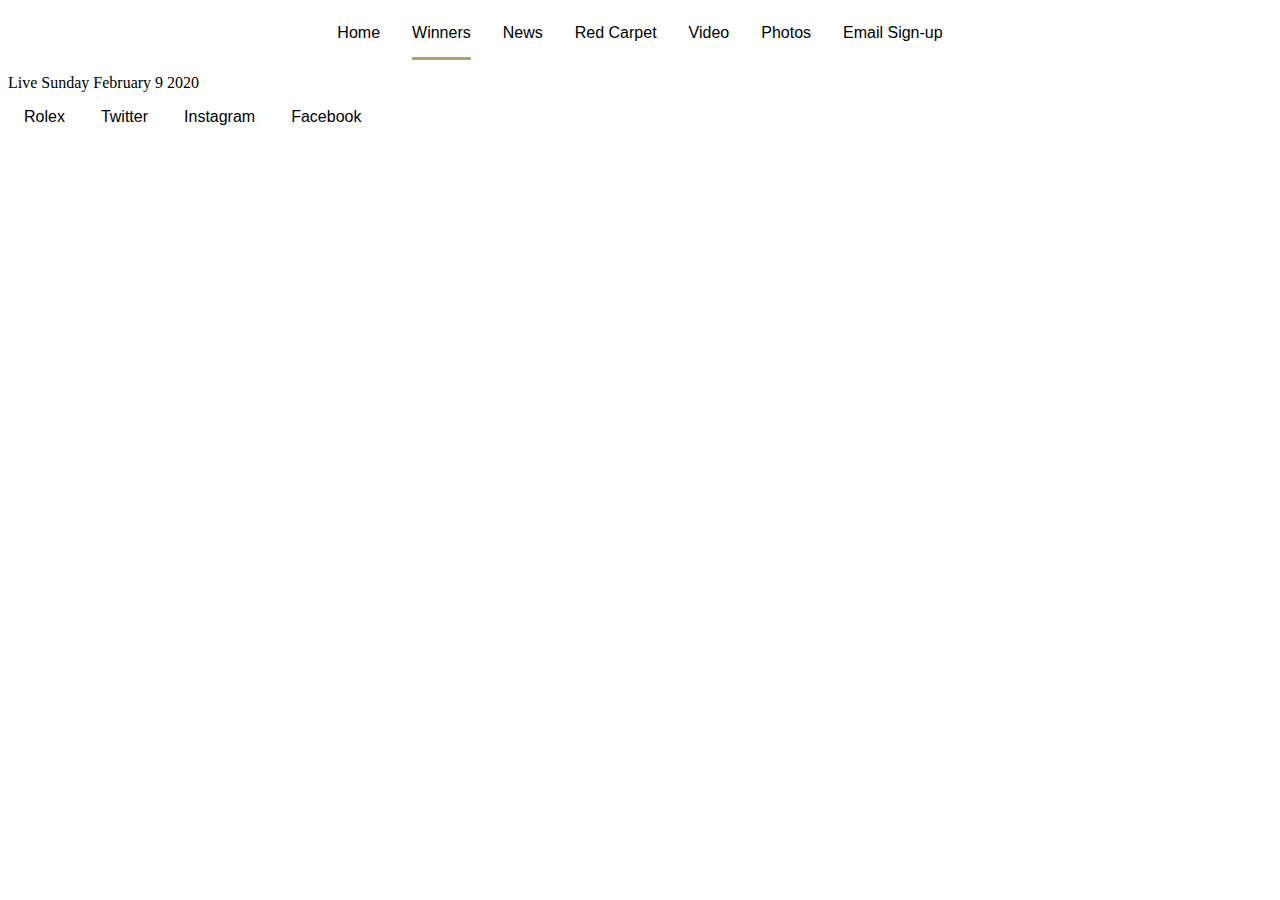
==== winners.html @ 6b277536 "24-09-19 Oscars" ====
<!DOCTYPE html>
<html lang="en">

<head>
    <meta charset="UTF-8">
    <title>Frontend Development | Oscars</title>
    <link rel="stylesheet" href="styles/style.css">
    <meta name="viewport" content="width=device-width">
</head>

<body>
    <header>
        <nav>

            <ul id="mainNav">
<!--
                <li><a href=""><img src="" alt="">ABC</a></li>
                <li><a href="">OSCARS</a></li>
-->
                <li><a href="index.html">Home</a></li>
                <li><a href="winners.html" id="active">Winners</a></li>
                <li><a href="news.html">News</a></li>
                <li><a href="redCarpet.html">Red Carpet</a></li>
                <li><a href="video.html">Video</a></li>
                <li><a href="photos.html">Photos</a></li>
                <li><a href="emailsignup.html">Email Sign-up</a></li>
            </ul>
        </nav>
    </header>

    <section id="highFooter">
        <p>
            Live Sunday February 9 2020
        </p>
        <a href="#">Rolex</a>
        <a href="#">Twitter</a>
        <a href="#">Instagram</a>
        <a href="#">Facebook</a>
    </section>

</body>

</html>
---- styles/style.css ----
@media only screen and (max-width: 8000px) {

    body {
/*        background-color: black;*/
    }



    /*    START Header + Nav           */
    nav {}

    #mainNav {
        background-color: white;
        list-style: none;
        margin: 0px;
        padding: 1rem; /* =16px */

        display: flex;
        justify-content: center;
    }

   a {
        font-family: "Helvetica Neue", Helvetica, Arial, sans-serif;
        font-size: 1em;
        padding-bottom: 1rem;
        margin: 1rem;
        text-decoration: none;
        color: black;
    }

    a:hover {
        color: #b7a261;
    }

/*
    li:first-of-type,
    li:nth-of-type(2) {
        padding: auto;
    }
*/

    #active {
        border-bottom: 3px solid #b7a261;
    }

    #highfooter {
        background-color: red;
        display: flex;
        justify-content: center;
    }

/*    END Header + Footer                 */






/*    START First News Grid               */

    #news-grid {
        margin-left: auto;
        margin-right: auto;
        width: 70rem;
        padding: 0;

        display: grid;
        grid-template-columns: repeat(4, 1fr);
        grid-auto-rows: 15rem;

        list-style: none;
        background-color: red;
        font-size: 1rem;
        color: red;
    }

    #grid-item-large {
        grid-column: 1 / 3;
        grid-row: 1 / 3;

        background-image: url(https://ichef.bbci.co.uk/news/660/cpsprodpb/C267/production/_105776794_oscars_index_reuters_1.jpg);
        background-repeat: no-repeat;
        background-size: 53.5rem;
        background-position: center center;
    }

    #grid-item {
        background-repeat: no-repeat;

        text-align: center;
    }


/*    START Background Images News Grid    */
    #grid-item-one {
        background-repeat: no-repeat;
        background-image: url(https://drraa3ej68s2c.cloudfront.net/wp-content/uploads/2019/07/22194026/2f0c7e604b72a123ac428d8c5926eed269f41ff8012437d42bb60bc1906d8c9d-770x443.png);
        background-size: 28rem;
        background-position: center center;

        text-align: center;
    }

    #grid-item-two {
        background-repeat: no-repeat;
        background-image: url(https://celebmafia.com/wp-content/uploads/2019/02/constance-wu-oscars-2019-red-carpet-2.jpg);
        background-size: 18rem;
        background-position: center top;

        text-align: center;
    }

    #grid-item-three {
        background-repeat: no-repeat;
        background-image: url(https://drraa3ej68s2c.cloudfront.net/wp-content/uploads/2019/02/25121027/eb8f1218d3182ee73eb22ec36ec32f2ae0301c798ace073805e106547b1a5653-770x443.jpg);
        background-size: 26.2rem;
        background-position: center center;

        text-align: center;
    }

    #grid-item-four {
        background-repeat: no-repeat;
        background-image: url(https://drraa3ej68s2c.cloudfront.net/wp-content/uploads/2019/02/24201949/7478b724e69ac8d7c3dd6206f07c0d1e45c48a2de6dac846c8c76ec0e6bd76e2-770x443.jpg);
        background-size: 28rem;
        background-position: center center;

        text-align: center;
    }

/*    END Background Images News Grid       */


/*    END First News Grid                   */



/*    START List Items                      */

    .article {
        margin: 0% 22%;
    }

    p {
        display: flex;

    }

    img {
        width: 45%;
        height: 10%;
        max-width: 17rem;

        margin-right: 2rem;
    }

    .banner {
        background-image: url(https://drraa3ej68s2c.cloudfront.net/wp-content/uploads/2019/02/24205822/5b99b08e1492a999fd3d4dba38e83c56b056472509095f1870630ee935f8d5fd-1170x292.jpg);
        background-repeat: no-repeat;

        padding: 9rem 0rem 0rem;

        margin: 1rem 10%;

        color: white;
    }

    .second {
        background-image: url(https://static.wixstatic.com/media/1fb481_ed9a03c8dc014f60ba65672c9274359e~mv2.jpg);
        background-position: center center;
        background-size: cover;

    }

    #banner-link {
        background-color: white;
        border-radius: 2em;
        padding: .6rem 2.6rem;
        color: #b7a261;
        text-transform: uppercase;

    }



}

@media only screen and (max-width: 700px) {}
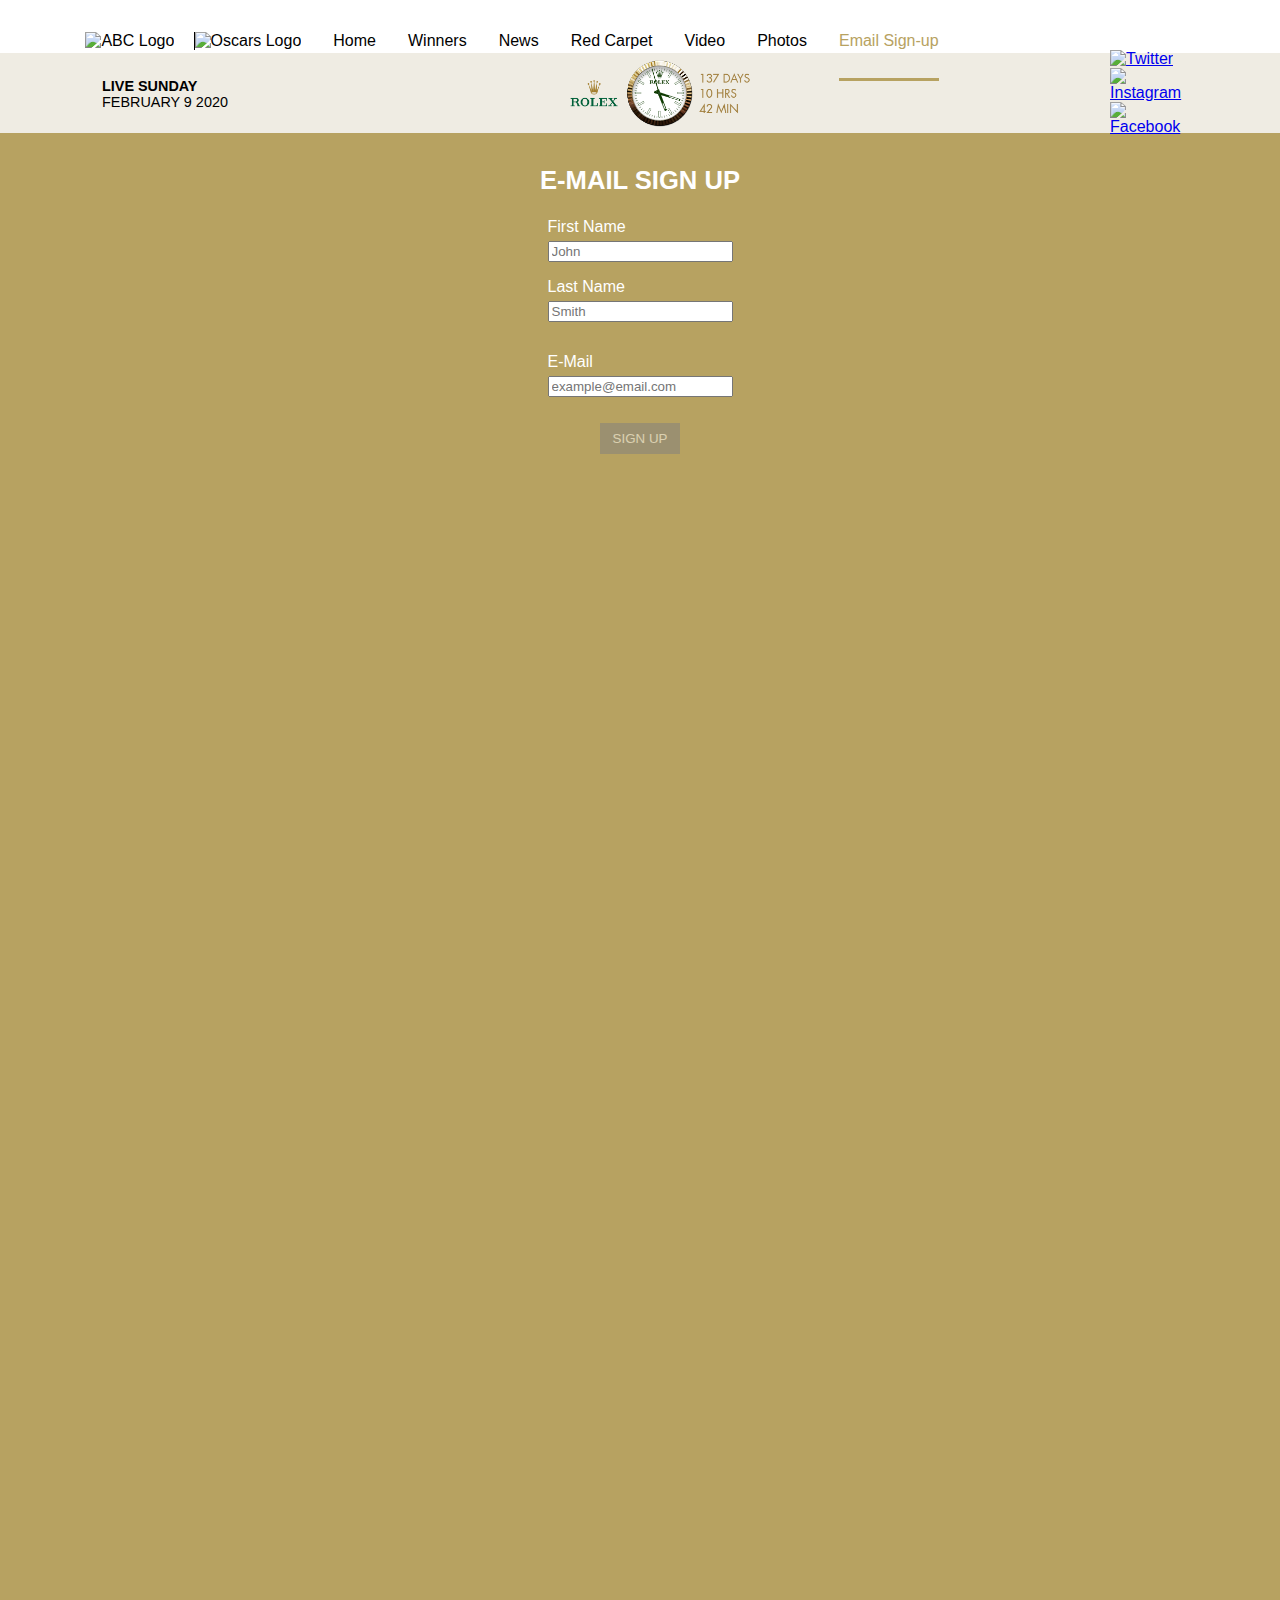
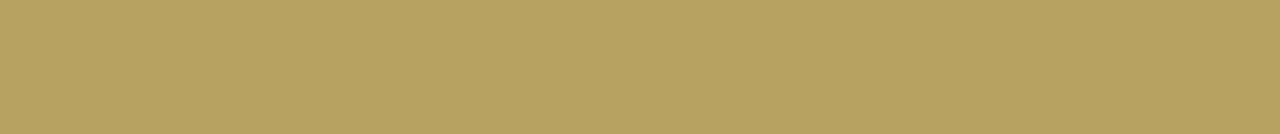
==== commit e50a67fb: "Eindoplevering Front-End Development" ====
--- a/winners.html
+++ b/winners.html
@@ -5,38 +5,96 @@
     <meta charset="UTF-8">
     <title>Frontend Development | Oscars</title>
     <link rel="stylesheet" href="styles/style.css">
-    <meta name="viewport" content="width=device-width">
+    <meta name="viewport" content="width=device-width, initial-scale=1">
 </head>
 
 <body>
     <header>
-        <nav>
+        <nav id="navigation">
+            <ul>
+                <li><a href="#"><img src="https://vignette.wikia.nocookie.net/logopedia/images/9/9e/ABC_Logo_%282007%29.png/revision/latest?cb=20190328200910" alt="ABC Logo"></a></li>
+                <li><a href="#"><img src="https://www.sccpre.cat/png/big/105/1056790_oscar-logo-png.png" alt="Oscars Logo"></a></li>
 
-            <ul id="mainNav">
-<!--
-                <li><a href=""><img src="" alt="">ABC</a></li>
-                <li><a href="">OSCARS</a></li>
--->
-                <li><a href="index.html">Home</a></li>
-                <li><a href="winners.html" id="active">Winners</a></li>
-                <li><a href="news.html">News</a></li>
-                <li><a href="redCarpet.html">Red Carpet</a></li>
-                <li><a href="video.html">Video</a></li>
-                <li><a href="photos.html">Photos</a></li>
-                <li><a href="emailsignup.html">Email Sign-up</a></li>
+                <li><a href="index.html" class="" >Home</a></li>
+                <li><a href="#" class="">Winners</a></li>
+                <li><a href="#" class="">News</a></li>
+                <li><a href="#" class="">Red Carpet</a></li>
+                <li><a href="#" class="">Video</a></li>
+                <li><a href="#" class="">Photos</a></li>
+                <li><a href="winners.html" class="active">Email Sign-up</a></li>
+
             </ul>
+
+            <a href="#"><img src="https://vignette.wikia.nocookie.net/logopedia/images/9/9e/ABC_Logo_%282007%29.png/revision/latest?cb=20190328200910" alt="ABC Logo"></a>
+            <a href="#"><img src="https://www.sccpre.cat/png/big/105/1056790_oscar-logo-png.png" alt="Oscars Logo"></a>
+
+            <button><img src="https://static.thenounproject.com/png/703781-200.png" alt="Hamburger Menu"></button>
+
+
+
         </nav>
+
+        <footer id="top-footer">
+            <h3>Next Show, Rolex Countdown, Social Media</h3>
+
+            <article>
+                <header>
+                    <h4>Live Sunday</h4>
+                </header>
+                <footer>
+                    <h5>February 9 2020</h5>
+                </footer>
+            </article>
+
+            <article>
+                <header>
+                    <p><a href="#"><img src="images/rolex_countdown.png" alt="Rolex Countdown"></a></p>
+
+                </header>
+
+            </article>
+
+            <article>
+                <header>
+                    <h4>Social Media</h4>
+                    <a href="#"><img src="https://oscar.go.com/images/twitter-hover.svg" alt="Twitter"></a>
+                    <a href="#"><img src="https://oscar.go.com/images/instagram-hover.svg" alt="Instagram"></a>
+                    <a href="#"><img src="https://oscar.go.com/images/fb-hover.svg" alt="Facebook"></a>
+                </header>
+
+            </article>
+
+        </footer>
+
     </header>
 
-    <section id="highFooter">
-        <p>
-            Live Sunday February 9 2020
-        </p>
-        <a href="#">Rolex</a>
-        <a href="#">Twitter</a>
-        <a href="#">Instagram</a>
-        <a href="#">Facebook</a>
-    </section>
+    <main>
+
+        <form action="#">
+            <h1>E-Mail Sign Up</h1>
+            <fieldset>
+                <legend>Personalia</legend>
+                <label for="name">First Name</label>
+                <input id="name" type="text" placeholder="John" required>
+
+                <label for="surname">Last Name</label>
+                <input id="surname" type="text" placeholder="Smith" required>
+                <p><img src="http://tasputra.com/wp-content/uploads/2015/05/tick-mark-clip-art-346471.png" alt="Your Name Satisfies Our Conditions"></p>
+            </fieldset>
+
+            <fieldset>
+                <legend>E-mail</legend>
+                <label for="mail">E-Mail</label>
+                <input id="mail" type="email" placeholder="example@email.com" required>
+                <p><img src="http://tasputra.com/wp-content/uploads/2015/05/tick-mark-clip-art-346471.png" alt="Your E-Mail Satisfies Our Conditions"></p>
+
+            </fieldset>
+
+            <button>Sign Up</button>
+
+        </form>
+
+    </main>
 
 </body>
 
--- a/styles/style.css
+++ b/styles/style.css
@@ -1,72 +1,697 @@
-@media only screen and (max-width: 8000px) {
+/* First Mobile View */
+@media only screen and (min-width: 23.4rem) {
 
     body {
-/*        background-color: black;*/
-    }
-
-
-
-    /*    START Header + Nav           */
-    nav {}
-
-    #mainNav {
+/*        background-color: grey;*/
+        margin: 0;
+        font-family: "Helvetica Neue", Helvetica, Arial, sans-serif;
+    }
+
+
+
+    /*  -  TOP NAVIGATION  -  */
+
+    nav#navigation > ul {
         background-color: white;
         list-style: none;
-        margin: 0px;
-        padding: 1rem; /* =16px */
-
+
+        margin: 1em 0em 0em 0em;
+        padding: 1rem 1rem 0rem; /* =16px */
+
+        display: flex;
+        justify-content: flex-start;
+      display: none;
+    }
+
+    nav#navigation > ul.dropdown {
+        display: block;
+
+        position: absolute;
+        right: 0;
+        top: 2.5rem;
+        z-index: 1;
+
+        width: 20rem;
+        height: 100%;
+    }
+
+    nav#navigation > ul.dropdown > li {
+        font-size: 2rem;
+        padding: 1.5rem 1.5rem 1rem 0rem;
+        margin: 1rem 1rem 0rem 0rem;
+
+        border-top: .001rem solid #D3D3D3;
+
+
+    }
+
+    nav#navigation > ul > li:first-of-type {
+        display: none;
+    }
+
+    nav#navigation > ul > li:nth-of-type(2) {
+        display: none;
+    }
+
+
+    /*  -  Hamburger menu  -  */
+    nav#navigation > button {
+        margin-left: 85%;
+        margin-top: 0rem;
+
+        background: none;
+        border: none;
+    }
+
+    nav#navigation > button img {
+        width: 5rem;
+    }
+
+
+    /*  -  Nav Items visual  -  */
+    nav#navigation > ul > li > a {
+        font-family: "Helvetica Neue", Helvetica, Arial, sans-serif;
+        font-size: 1rem;
+        padding-bottom: 1.8rem;
+        margin: 2rem 1rem 0em;
+        text-decoration: none;
+        color: black;
+    }
+
+    nav#navigation > ul > li > a.active {
+        color: #b7a261;
+
+        border-bottom: .24rem solid #b7a261;
+    }
+
+
+    /*  -  Logo's in Navigation  -  */
+    nav#navigation > a:first-of-type > img {
+        position: absolute;
+        top: 1.5rem;
+        left: ;
+
+        width: 2.1em;
+        border-right: 1px solid;
+        border-right-width: thin;
+        padding-right: 1.5rem;
+        margin-left: 1rem;
+    }
+
+    nav#navigation > a:nth-of-type(2) > img {
+        position: absolute;
+        top: -.2rem;
+        left: 3.5rem;
+        z-index: -1;
+
+        width: 10em;
+        margin-left: 1rem;
+        margin-top: 1rem;
+    }
+
+
+
+
+
+    /*  -  TOP FOOTER (Next Show, Rolex, Social Media)  -  */
+    footer#top-footer {
         display: flex;
         justify-content: center;
-    }
-
-   a {
-        font-family: "Helvetica Neue", Helvetica, Arial, sans-serif;
-        font-size: 1em;
-        padding-bottom: 1rem;
-        margin: 1rem;
+        flex-direction: row;
+        align-items: center;
+
+        background-color: #efece3;
+
+        height: 4rem;
+
+        margin-top: 0.2rem;
+
+    }
+
+    footer#top-footer > h3 {
+        display: none;
+    }
+
+    footer#top-footer > article {
+/*        padding: 0rem 1.5rem;*/
+    }
+
+    footer#top-footer > article:first-of-type {
+        margin-left: 1rem;
+    }
+
+    footer#top-footer > article:nth-of-type(2) {
+        margin-left: auto;
+        margin-right: 1rem;
+    }
+
+    footer#top-footer > article:nth-of-type(3) {
+        display: none;
+    }
+
+    footer#top-footer > article:first-of-type > header > h4 {
+        margin-top: 1.8em;
+        font-family: "Helvetica Neue", Helvetica, Arial, sans-serif;
+        text-transform: uppercase;
+
+        font-size: .9rem
+
+    }
+
+    footer#top-footer > article:first-of-type > footer > h5 {
+        margin-top: -1.3em;
+        font-family: "Helvetica Neue", Helvetica, Arial, sans-serif;
+        font-weight: 100;
+        font-size: .9em;
+        text-transform: uppercase;
+    }
+
+    footer#top-footer > article:nth-of-type(2) > header > p > a > img {
+        margin-top: 0.3em;
+        width: 9em;
+    }
+
+    /*  -  Top Footer Display None's  -  */
+    footer#top-footer > article:nth-of-type(2) > header > h4 {
+        display: none;
+    }
+
+    footer#top-footer > article:nth-of-type(3) > header > h4 {
+        display: none;
+    }
+
+
+
+
+
+
+    /*  -  NEWS GRID  -  */
+    main#articles > header > h2 {
+        display: none;
+    }
+
+    main#articles > ul {
+        margin: 0 auto;
+        padding: 0;
+
+        display: grid;
+        grid-template-columns: repeat(4, fr);
+        grid-auto-rows: 18rem;
+
+        list-style: none;
+        font-size: 1rem;
+        color: red;
+    }
+
+    main#articles > ul > li {
+        position: relative;
+    }
+
+    /*  -  Grid Items  -  */
+    main#articles > ul > li:first-of-type {
+        grid-column: 1 / 3;
+        grid-row: 1 / 3;
+
+        background-image: url(https://drraa3ej68s2c.cloudfront.net/wp-content/uploads/2019/02/24211538/4a6b018959943c8d25cb3cd550c824d92bade2da08da70974bad162611f6543b-585x585.jpg);
+        background-repeat: no-repeat;
+        background-size: cover;
+        background-position: center center;
+    }
+
+    main#articles > ul > li:nth-of-type(2) {
+        background-repeat: no-repeat;
+        background-image: url(https://drraa3ej68s2c.cloudfront.net/wp-content/uploads/2019/07/22194026/2f0c7e604b72a123ac428d8c5926eed269f41ff8012437d42bb60bc1906d8c9d-770x443.png);
+        background-size: cover;
+        background-position: center center;
+
+        text-align: center;
+
+    }
+
+    main#articles > ul > li:nth-of-type(3) {
+        background-repeat: no-repeat;
+        background-image: url(https://drraa3ej68s2c.cloudfront.net/wp-content/uploads/2019/02/24160240/5b9f87714c95d136de17655657f4891dd0c8ec108b90cbd987364c4596c57d1b-585x585.jpg);
+        background-size: cover;
+        background-position: center top;
+
+        text-align: center;
+
+
+
+    }
+
+    main#articles > ul > li:nth-of-type(4) {
+        background-repeat: no-repeat;
+        background-image: url(https://drraa3ej68s2c.cloudfront.net/wp-content/uploads/2019/02/25121027/eb8f1218d3182ee73eb22ec36ec32f2ae0301c798ace073805e106547b1a5653-770x443.jpg);
+        background-size: cover;
+        background-position: center center;
+
+        text-align: center;
+    }
+
+    main#articles > ul > li:nth-of-type(5) {
+        background-repeat: no-repeat;
+        background-image: url(https://drraa3ej68s2c.cloudfront.net/wp-content/uploads/2019/02/24201949/7478b724e69ac8d7c3dd6206f07c0d1e45c48a2de6dac846c8c76ec0e6bd76e2-770x443.jpg);
+        background-size: cover;
+        background-position: center top;
+
+        text-align: center;
+    }
+
+    /*  -  Grid Item Links  -  */
+    main#articles > ul > li > a {
+        text-decoration: none;
+        color: white;
+        font-family: "Helvetica Neue", Helvetica, Arial, sans-serif;
+        font-size: 1rem;
+
+/*        padding: 14rem 4rem 0rem 0rem;*/
+    }
+
+    main#articles > ul > li:first-of-type > a {
+        text-decoration: none;
+        color: white;
+        font-family: "Helvetica Neue", Helvetica, Arial, sans-serif;
+        font-size: 1.5rem;
+
+        padding: 33rem 19rem 0rem 0rem;
+
+        position: absolute;
+        left: 1.3rem;
+        bottom: 1.2rem;
+    }
+
+    main#articles > ul > li:nth-of-type(2) > a {
+        position: absolute;
+        left: 1rem;
+        bottom: 1rem;
+
+        text-align: left;
+        font-size: 1.2rem;
+        max-width: 90%;
+
+        padding: 14rem 5rem 0rem 0.5rem;
+    }
+
+    main#articles > ul > li:nth-of-type(3) > a {
+        position: absolute;
+        left: 1rem;
+        bottom: 1rem;
+        color: black; /*tijdelijk*/
+
+        text-align: left;
+        font-size: 1.2rem;
+        max-width: 90%;
+
+        padding: 14rem 1rem 0rem 0.5rem;
+    }
+
+    main#articles > ul > li:nth-of-type(4) > a {
+        position: absolute;
+        left: 1rem;
+        bottom: 1rem;
+
+        text-align: left;
+        font-size: 1.2rem;
+        max-width: 90%;
+
+        padding: 14rem 1rem 0rem 0.5rem;
+    }
+
+    main#articles > ul > li:nth-of-type(5) > a {
+        position: absolute;
+        left: 1rem;
+        bottom: 1rem;
+
+        text-align: left;
+        font-size: 1.2rem;
+        max-width: 90%;
+
+        padding: 14rem 2rem 0rem 0.5rem;
+    }
+
+
+    /*  -  Zoom Animation (kind of)  -  */
+
+    main#articles > ul > li:hover {
+        background-size: 35rem;
+
+
+    }
+
+    main#articles > ul > li:first-of-type:hover {
+        background-size: 38rem;
+
+    }
+
+    main#articles > ul > li:nth-of-type(3):hover {
+        background-size: 20rem;
+
+    }
+
+
+
+
+
+    /*  -  OTHER ARTICLES  -  */
+    section#more-articles {
+        margin-top: 4rem;
+
+    }
+
+    section#more-articles > header > h2 {
+        display: none;
+    }
+
+    section#more-articles > article {
+        font-family: "Helvetica Neue", Helvetica, Arial, sans-serif;
+
+        margin: 0rem 0rem 10rem 0rem;
+
+        position: relative;
+        width: 100%;
+    }
+
+    section#more-articles > article:first-of-type {
+        margin-top: -1.5em;
+    }
+
+    section#more-articles > article > footer {
+/*
+        position: absolute;
+        top: 0rem;
+        left: 0rem;
+*/
+        width: 2rem;
+        float: left;
+        width: 3rem;
+
+        padding: 0rem 1rem;
+
+        text-transform: uppercase;
+        text-align: center;
+    }
+
+    section#more-articles > article > p {
+        position: absolute;
+        bottom: -8rem;
+        left: 5rem;
+
+        border-top: 2px solid #b7a261;
+
+        padding-top: .75rem;
+        margin-top: 2rem;
+
+        max-width: 25rem;
+
+    }
+
+    section#more-articles > article:nth-of-type(3) > p {
+        bottom: -9.5rem;
+    }
+
+    section#more-articles > article:nth-of-type(4) > p {
+        bottom: -9.5rem;
+    }
+
+    section#more-articles > article:nth-of-type(5) > p {
+        bottom: -9.5rem;
+    }
+
+    section#more-articles > article:nth-of-type(6) > p {
+        bottom: -9.5rem;
+    }
+
+    section#more-articles > article:nth-of-type(7) > p {
+        bottom: -9.5rem;
+    }
+
+    section#more-articles > article > a {
+        position: absolute;
+        bottom: -7rem;
+        left: 5rem;
+
+        padding: 10rem 0rem 5rem 0rem;
+
+        max-height: 1.5rem;
+
+        text-decoration: none;
+
+        color: black;
+        font-size: 1.3rem;
+        font-family: "Helvetica Neue", Helvetica, Arial, sans-serif;
+
+        max-width: 25rem;
+    }
+
+    section#more-articles > article > a:hover {
+        color: #b7a261;
+    }
+
+    section#more-articles > article > img {
+
+
+        width: 25rem;
+        height: 18.75rem;
+
+/*        margin: 1rem 0rem;*/
+
+        border-bottom: 4px solid #b7a261;
+    }
+
+
+
+
+
+    /*    Form - Bron: Joost Faber, Codepen.io   */
+
+    form {
+        display: flex;
+        flex-direction: column;
+
+        transition: all .5s;
+
+        padding: 1rem 8rem;
+
+        background-color: antiquewhite;
+        color: white;
+
+
+    }
+
+    form:invalid {
+        background-color: #b7a261;
+    }
+
+    form:valid {
+        color: black;
+    }
+
+    form > h1 {
+        align-self: center;
+
+        text-align: center;
+        text-transform: uppercase;
+        font-size: 1.6rem;
+
+        max-width: 16rem;
+
+    }
+
+    form > fieldset {
+        border: none;
+        width: 10rem;
+
+        align-self: center;
+    }
+
+    form > fieldset > legend {
+        display: none;
+    }
+
+    form > fieldset > input {
+        margin-top: .3rem;
+        margin-bottom: 1rem;
+    }
+
+    form > fieldset > p {
+        margin-top: -.5rem;
+    }
+
+    form > fieldset > p > img {
+        width: 1rem;
+    }
+
+    form > fieldset:invalid > p {
+        display: none;
+    }
+
+    form > fieldset:valid > p {
+        display: block;
+        padding: .25rem;
+    }
+
+    input:focus {
+        transform: scale(1.02, 1.02);
+    }
+
+    input::placeholder {
+        color: rgba(0,0,0,.25)
+        font-style: italic;
+    }
+
+    form button {
+        display: block;
+
+        opacity: .5;
+        width: 5rem;
+        padding: 0.5rem 0rem;
+        background-color: grey;
+
+        border: none;
+
+        align-self: center;
+    }
+
+    form:valid button {
+        display: block;
+        opacity: 1;
+        background-color: #b7a261;
+
+        border-bottom: .1rem solid rgba(0,0,0,.3);
+        border-right: .1rem solid rgba(0,0,0,.3);
+
+    }
+
+    form:valid button:hover {
+        transition: all .5s;
+        transition: scale(1.5, 1.5);
+    }
+
+
+
+}
+
+/* First Breakpoint */
+@media only screen and (min-width: 63.1rem) {
+    body {
+        background-color: white;
+    }
+
+
+
+    /*  -  TOP NAVIGATION  -  */
+    nav#navigation > ul {
+        margin: 1em 16em 0em 0em;
+        padding: 1rem 1rem 0rem; /* =16px */
+
+        display: flex;
+        justify-content: center;
+    }
+
+    nav#navigation > ul > li > a {
+        padding-bottom: 1.8rem;
+        margin: 2rem 1rem 0em;
         text-decoration: none;
         color: black;
     }
 
-    a:hover {
+    nav#navigation > ul > li > a:hover {
         color: #b7a261;
     }
 
-/*
-    li:first-of-type,
-    li:nth-of-type(2) {
-        padding: auto;
-    }
-*/
-
-    #active {
-        border-bottom: 3px solid #b7a261;
-    }
-
-    #highfooter {
-        background-color: red;
-        display: flex;
-        justify-content: center;
-    }
-
-/*    END Header + Footer                 */
-
-
-
-
-
-
-/*    START First News Grid               */
-
-    #news-grid {
-        margin-left: auto;
-        margin-right: auto;
-        width: 70rem;
+    nav#navigation > button {
+        display: none;
+    }
+
+    /*  -  Logo's in Navigation  -  */
+
+    nav#navigation > ul > li:first-of-type {
+        display: block;
+    }
+
+    nav#navigation > ul > li:nth-of-type(2) {
+        display: block;
+    }
+
+    nav#navigation > ul > li:first-of-type > a > img {
+        width: 2.1em;
+        margin-top: -0.6rem;
+        border-right: 1px solid;
+        border-right-width: thin;
+        padding-right: 1.2rem;
+    }
+
+    nav#navigation > ul > li:nth-of-type(2) > a > img {
+        width: 10em;
+        margin-left: -2em;
+        margin-top: -1.3em;
+    }
+
+    nav#navigation > a {
+        display: none;
+    }
+
+
+
+
+
+    /*  -  TOP FOOTER (Next Show, Rolex, Social Media)  -  */
+    footer#top-footer {
+        height: 5rem;
+
+        margin-top: 0.2rem;
+
+    }
+
+    footer#top-footer > article {
+        padding: 0rem 10.5rem;
+
+    }
+
+    footer#top-footer > article:nth-of-type(3) {
+        display: block;
+    }
+
+    footer#top-footer > article:first-of-type > header > h4 {
+        min-width: 8rem;
+    }
+
+    footer#top-footer > article:nth-of-type(2) > header > p > a > img {
+        margin-top: 0.3em;
+        width: 12em;
+    }
+
+
+    /*  -  Social Media Positioning  -  */
+
+    footer#top-footer > article:nth-of-type(3) > header > a {
+        margin-right: 0.8rem;
+    }
+
+    footer#top-footer > article:nth-of-type(3) > header > a:nth-of-type(3) {
+        margin-left: 0em;
+    }
+
+
+
+
+
+
+    /*  -  NEWS GRID  -  */
+    main#articles > header > h2 {
+        display: none;
+    }
+
+    main#articles > ul {
+        margin: 2.5rem auto 0;
+
+        max-width: 69rem;
         padding: 0;
 
         display: grid;
         grid-template-columns: repeat(4, 1fr);
-        grid-auto-rows: 15rem;
+/*        grid-auto-rows: 18rem;*/
 
         list-style: none;
         background-color: red;
@@ -74,115 +699,342 @@
         color: red;
     }
 
-    #grid-item-large {
+    main#articles > ul > li {
+        position: relative;
+    }
+
+    /*  -  Grid Items  -  */
+    main#articles > ul > li:first-of-type {
         grid-column: 1 / 3;
         grid-row: 1 / 3;
 
-        background-image: url(https://ichef.bbci.co.uk/news/660/cpsprodpb/C267/production/_105776794_oscars_index_reuters_1.jpg);
+        background-image: url(https://drraa3ej68s2c.cloudfront.net/wp-content/uploads/2019/02/24211538/4a6b018959943c8d25cb3cd550c824d92bade2da08da70974bad162611f6543b-585x585.jpg);
         background-repeat: no-repeat;
-        background-size: 53.5rem;
+        background-size: cover;
         background-position: center center;
     }
 
-    #grid-item {
-        background-repeat: no-repeat;
-
-        text-align: center;
-    }
-
-
-/*    START Background Images News Grid    */
-    #grid-item-one {
+    main#articles > ul > li:nth-of-type(2) {
         background-repeat: no-repeat;
         background-image: url(https://drraa3ej68s2c.cloudfront.net/wp-content/uploads/2019/07/22194026/2f0c7e604b72a123ac428d8c5926eed269f41ff8012437d42bb60bc1906d8c9d-770x443.png);
-        background-size: 28rem;
+        background-size: cover;
         background-position: center center;
 
         text-align: center;
-    }
-
-    #grid-item-two {
+
+    }
+
+    main#articles > ul > li:nth-of-type(3) {
         background-repeat: no-repeat;
-        background-image: url(https://celebmafia.com/wp-content/uploads/2019/02/constance-wu-oscars-2019-red-carpet-2.jpg);
-        background-size: 18rem;
+        background-image: url(https://drraa3ej68s2c.cloudfront.net/wp-content/uploads/2019/02/24160240/5b9f87714c95d136de17655657f4891dd0c8ec108b90cbd987364c4596c57d1b-585x585.jpg);
+        background-size: cover;
         background-position: center top;
 
         text-align: center;
-    }
-
-    #grid-item-three {
+
+
+
+    }
+
+    main#articles > ul > li:nth-of-type(4) {
         background-repeat: no-repeat;
         background-image: url(https://drraa3ej68s2c.cloudfront.net/wp-content/uploads/2019/02/25121027/eb8f1218d3182ee73eb22ec36ec32f2ae0301c798ace073805e106547b1a5653-770x443.jpg);
-        background-size: 26.2rem;
+        background-size: cover;
         background-position: center center;
 
         text-align: center;
     }
 
-    #grid-item-four {
+    main#articles > ul > li:nth-of-type(5) {
         background-repeat: no-repeat;
         background-image: url(https://drraa3ej68s2c.cloudfront.net/wp-content/uploads/2019/02/24201949/7478b724e69ac8d7c3dd6206f07c0d1e45c48a2de6dac846c8c76ec0e6bd76e2-770x443.jpg);
-        background-size: 28rem;
-        background-position: center center;
-
-        text-align: center;
-    }
-
-/*    END Background Images News Grid       */
-
-
-/*    END First News Grid                   */
-
-
-
-/*    START List Items                      */
-
-    .article {
-        margin: 0% 22%;
-    }
-
-    p {
+        background-size: cover;
+        background-position: center top;
+
+        text-align: center;
+    }
+
+    /*  -  Grid Item Links  -  */
+    main#articles > ul > li > a {
+        text-decoration: none;
+        color: white;
+        font-family: "Helvetica Neue", Helvetica, Arial, sans-serif;
+        font-size: 1rem;
+
+/*        padding: 14rem 4rem 0rem 0rem;*/
+    }
+
+    main#articles > ul > li:first-of-type > a {
+        text-decoration: none;
+        color: white;
+        font-family: "Helvetica Neue", Helvetica, Arial, sans-serif;
+        font-size: 1.5rem;
+
+        padding: 33rem 19rem 0rem 0rem;
+
+        position: absolute;
+        left: 1.3rem;
+        bottom: 1.2rem;
+    }
+
+    main#articles > ul > li:nth-of-type(2) > a {
+        position: absolute;
+        left: 1rem;
+        bottom: 1rem;
+
+        text-align: left;
+        font-size: 1.2rem;
+        max-width: 90%;
+
+        padding: 14rem 5rem 0rem 0.5rem;
+    }
+
+    main#articles > ul > li:nth-of-type(3) > a {
+        position: absolute;
+        left: 1rem;
+        bottom: 1rem;
+        color: black; /*tijdelijk*/
+
+        text-align: left;
+        font-size: 1.2rem;
+        max-width: 90%;
+
+        padding: 14rem 1rem 0rem 0.5rem;
+    }
+
+    main#articles > ul > li:nth-of-type(4) > a {
+        position: absolute;
+        left: 1rem;
+        bottom: 1rem;
+
+        text-align: left;
+        font-size: 1.2rem;
+        max-width: 90%;
+
+        padding: 14rem 1rem 0rem 0.5rem;
+    }
+
+    main#articles > ul > li:nth-of-type(5) > a {
+        position: absolute;
+        left: 1rem;
+        bottom: 1rem;
+
+        text-align: left;
+        font-size: 1.2rem;
+        max-width: 90%;
+
+        padding: 14rem 2rem 0rem 0.5rem;
+    }
+
+
+    /*  -  Zoom Animation (kind of)  -  */
+
+    main#articles > ul > li:hover {
+        background-size: 35rem;
+
+
+    }
+
+    main#articles > ul > li:first-of-type:hover {
+        background-size: 38rem;
+
+    }
+
+    main#articles > ul > li:nth-of-type(3):hover {
+        background-size: 20rem;
+
+    }
+
+
+
+
+
+    /*  -  OTHER ARTICLES  -  */
+    section#more-articles {
+        margin-top: 4.9rem;
+
+        max-width: 27rem;
+
+        margin-left: 26rem;
+        margin-right: auto;
+    }
+
+    section#more-articles > header > h2 {
+        display: none;
+    }
+
+    section#more-articles > article {
+
+        margin-bottom: 3rem;
+        position: relative;
+        min-width: 47rem;
+    }
+
+    section#more-articles > article > footer {
+        position: absolute;
+        top: -1rem;
+        left: -4rem;
+        width: 2rem;
+
+        text-transform: uppercase;
+        text-align: center;
+    }
+
+    section#more-articles > article > footer > p {
+        font-family: "Helvetica Neue", Helvetica, Arial, sans-serif;
+    }
+
+    section#more-articles > article > p {
+        position: absolute;
+        top: 2rem;
+        left: 21rem;
+
+        border-top: 2px solid #b7a261;
+
+        padding-top: 1rem;
+        margin-top: 2rem;
+/*        min-width: 20rem;*/
+
+
+    }
+
+    section#more-articles > article:first-of-type > p, section#more-articles > article:nth-of-type(2) > p, section#more-articles > article:nth-of-type(8) > p, section#more-articles > article:nth-of-type(9) > p, section#more-articles > article:nth-of-type(10) > p{
+        margin-top: .5rem;
+    }
+
+    section#more-articles > article > a {
+        position: absolute;
+        top: 0em;
+        left: 16em;
+
+        padding: 0rem 0rem 11rem 0rem;
+
+        text-decoration: none;
+
+        color: black;
+        font-size: 1.3rem;
+        font-family: "Helvetica Neue", Helvetica, Arial, sans-serif;
+    }
+
+    section#more-articles > article > a:hover {
+        color: #b7a261;
+    }
+
+    section#more-articles > article > img {
+        width: 19rem;
+        height: 13.5rem;
+
+
+        margin-right: 2rem;
+
+        border-bottom: 4px solid #b7a261;
+    }
+
+
+
+
+/*    Form - Bron: Joost Faber, Codepen.io   */
+
+    form {
         display: flex;
-
-    }
-
-    img {
-        width: 45%;
-        height: 10%;
-        max-width: 17rem;
-
-        margin-right: 2rem;
-    }
-
-    .banner {
-        background-image: url(https://drraa3ej68s2c.cloudfront.net/wp-content/uploads/2019/02/24205822/5b99b08e1492a999fd3d4dba38e83c56b056472509095f1870630ee935f8d5fd-1170x292.jpg);
-        background-repeat: no-repeat;
-
-        padding: 9rem 0rem 0rem;
-
-        margin: 1rem 10%;
-
+        flex-direction: column;
+
+        transition: all .5s;
+
+        padding: 1rem 8rem 100%;
+
+        background-color: antiquewhite;
         color: white;
-    }
-
-    .second {
-        background-image: url(https://static.wixstatic.com/media/1fb481_ed9a03c8dc014f60ba65672c9274359e~mv2.jpg);
-        background-position: center center;
-        background-size: cover;
-
-    }
-
-    #banner-link {
-        background-color: white;
-        border-radius: 2em;
-        padding: .6rem 2.6rem;
-        color: #b7a261;
+
+
+    }
+
+    form:invalid {
+        background-color: #b7a261;
+    }
+
+    form:valid {
+        color: black;
+    }
+
+    form > h1 {
+        align-self: center;
+
+        text-align: center;
         text-transform: uppercase;
+        font-size: 1.6rem;
+
+        max-width: 16rem;
+
+    }
+
+    form > fieldset {
+        border: none;
+        width: 10rem;
+
+        align-self: center;
+    }
+
+    form > fieldset > legend {
+        display: none;
+    }
+
+    form > fieldset > input {
+        margin-top: .3rem;
+        margin-bottom: 1rem;
+    }
+
+    form > fieldset > p {
+        margin-top: -.5rem;
+    }
+
+    form > fieldset > p > img {
+        width: 1rem;
+    }
+
+    form > fieldset:invalid > p {
+        display: none;
+    }
+
+    form > fieldset:valid > p {
+        display: block;
+        padding: .25rem;
+    }
+
+    input:focus {
+        transform: scale(1.02, 1.02);
+    }
+
+    input::placeholder {
+        color: rgba(0,0,0,.25)
+        font-style: italic;
+    }
+
+    form button {
+        display: block;
+
+        opacity: .5;
+        width: 5rem;
+        padding: 0.5rem 0rem;
+        background-color: grey;
+
+        border: none;
+        color: white;
+        text-transform: uppercase;
+
+        align-self: center;
+    }
+
+    form:valid button {
+        display: block;
+        opacity: 1;
+        background-color: #b7a261;
+
+        border-bottom: .1rem solid rgba(0,0,0,.3);
+        border-right: .1rem solid rgba(0,0,0,.3);
 
     }
 
 
 
 }
-
-@media only screen and (max-width: 700px) {}
